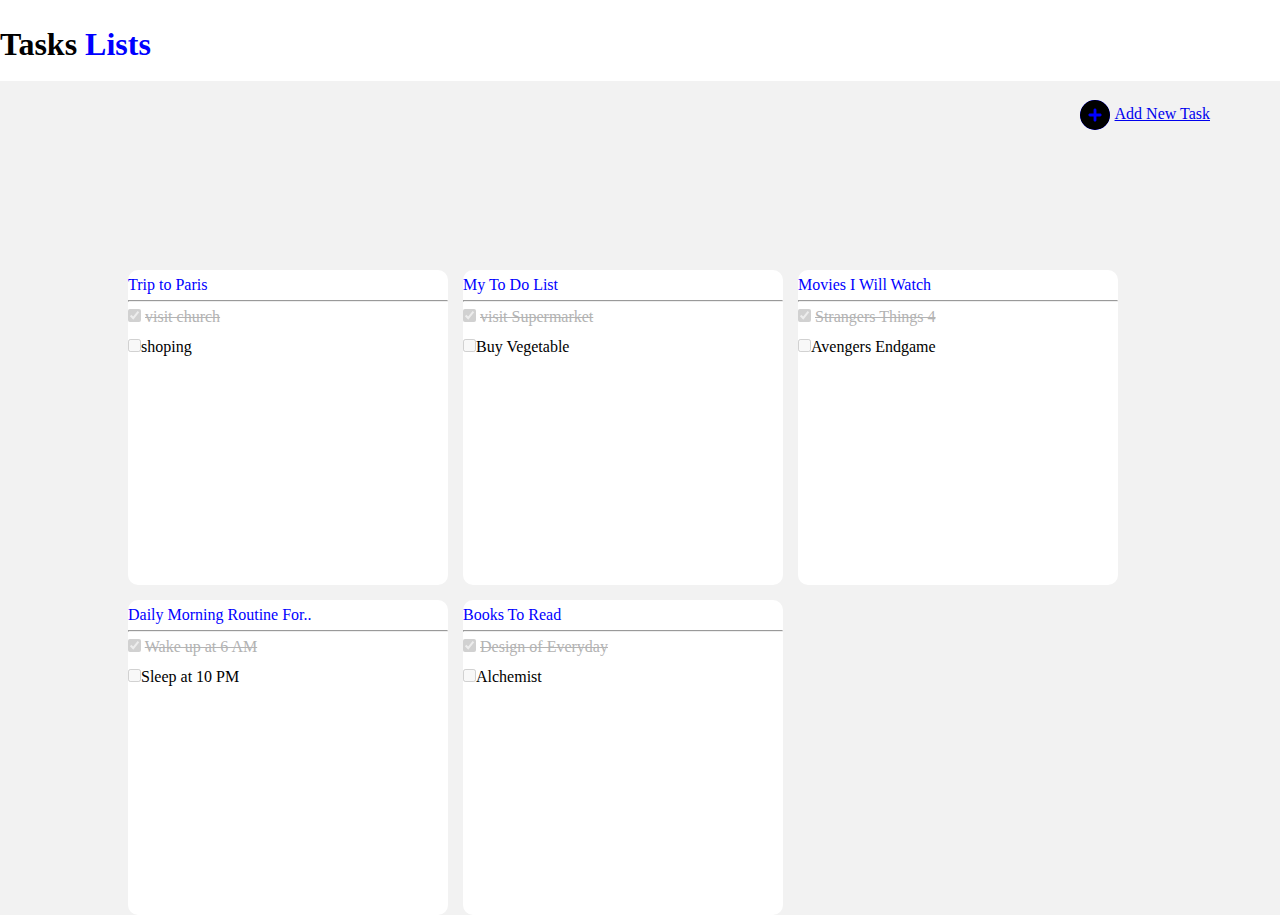
==== index.html @ 1b2b7eb3 "Add files via upload" ====
<!DOCTYPE html>
<html>
<head><link rel="stylesheet" type="text/css" href="./style.css">
	<meta charset="utf-8">
	<meta name="viewport" content="width=device-width, initial-scale=1.0">
	<title>todo ul app</title>
</head> 
<body id="bgcolor">

	<div class="heading">
		<h1 ><span id="color1"> Tasks</span>
			<span id="color2">Lists</span></h1><br>
		</div>
	      <svg xmlns="http://www.w3.org/2000/svg"  class="icons" viewBox="0 0 512 512" ><!--! Font Awesome Pro 6.4.0 by @fontawesome - https://fontawesome.com License - https://fontawesome.com/license (Commercial License) Copyright 2023 Fonticons, Inc. --><path d="M256 512A256 256 0 1 0 256 0a256 256 0 1 0 0 512zM232 344V280H168c-13.3 0-24-10.7-24-24s10.7-24 24-24h64V168c0-13.3 10.7-24 24-24s24 10.7 24 24v64h64c13.3 0 24 10.7 24 24s-10.7 24-24 24H280v64c0 13.3-10.7 24-24 24s-24-10.7-24-24z"/></svg ><div class="icontext"><a href="./index2.html">Add New Task</a></div>

	 <div class="flex_container">

	 	<div class="flex_item"><a href="./index1.html" class="anchor" > Trip to Paris </a><hr>
	 		<p><input type="checkbox" name="check" disabled="check" checked="">
	 			<span class="line">visit church</span>
	 			 </p>
	 			 <p><input type="checkbox" disabled=""  name="check">shoping</p>
	 			</div>
	 			  <div class="flex_item"><a href="./index1.html" class="anchor">My To Do List </a> <hr>
	<p><input type="checkbox" disabled="" checked="" name="check">
		<span class="line">visit Supermarket</span>
		 </p>
		 <p><input type="checkbox" disabled="" name="check">Buy Vegetable </p>
		  </div>
<div class="flex_item"><a href="./index1.html" class="anchor"> Movies I Will Watch </a><hr>
		<p><input type="checkbox" checked="" disabled=""  name="check">
			<span class="line"> Strangers Things 4</span></p>
<p>
   <input type="checkbox" disabled=""  name="check">Avengers Endgame</p>
       </div> 
   <div class="flex_item"><a href="./index1.html" class="anchor"> Daily Morning Routine For..</a><hr>
   	<p> 
   	<input type="checkbox" disabled="" checked="" name="check"> 
   	  <span class="line"> Wake up at 6 AM</span> 
   	  </p>
   	    <p>
   	    	<input type="checkbox" name="check" disabled="">Sleep at 10 PM</p>
   	    </div>
   	     <div class="flex_item">
   	     <a href="./index1.html" class="anchor">	Books To Read</a> <hr>
   	     	<p>
   	     		<input type="checkbox" name="check" disabled="" checked="">
   	     <span class="line"> Design of Everyday</span>
   	  </p>
   	   <p>
   	   	 <input type="checkbox" disabled=""  name="check">Alchemist</p>
   	   	     </div>
   	   	 </div>

</body>
</html>
---- style.css ----
*{margin:0px;
padding:0px;}
.heading{background-color: white;
  width: 100%;

	position: absolute;
  top:0%;
  padding-top: 2%;
  }
         
        
        .anchor{color:blue;
          text-decoration: none;
        }
         #color1{color: rgb(0,0,0);
         }
         #color2{color: rgb(0,0,255);}
         #bgcolor{background-color: rgb(242, 242, 242);
          background-size: cover;
          width: 100%;
          height: 100%;
        }
         	.icons{width: 30px;
            height:30px;
            border-radius:50%;
            background-color: blue;
            color:white;
            position: absolute;
            right: 170px;
            top: 100px;}
  .icontext{position: absolute;
            right:70px;
            top:105px;}

       




.flex_container{display: flex;
           
  justify-content: flex-start;
  flex-wrap:wrap;
 
     
      position: absolute;
      top:30%;
      left:10%;      
      gap:15px;
            }

      .plus{width:50px;
        height:50px;
        border-radius: 50%;
        color:white;
         background-color: solid blue;}      
            
    .underlineindexheading{text-decoration: none;}    
.flex_item{
  border:1px grey;
           width:25vw;
          display:inline-block;
          box-shadow:grey, 10px 10px 10px;
          line-height: 30px;
          border-radius: 10px;
          height: 35vh;
         	box-shadow: 0px,0px,10px black;
         	background-color: white;
          
         }
.line{text-decoration: line-through;
       color:#B3B3B3;

       }

.index1{filter:blur(4px);
width: 80%;
height:80%;
position: absolute;
overflow-x: none;}

#index1_parent{position: relative;
top:20%;}

#flex_container{display: flex;
  width: 80%;
  height: 80%;
           
  justify-content: flex-start;
  flex-wrap:wrap;
 position: absolute;
     
      
             }       
      
        
          



.bodyindex2{background-color: rgb(242, 242, 242);
          background-size: cover;
          width: 100%;
          height: 100%;}
        .index2container{display: flex;
           width: 100%;
           height: 80%;
             justify-content: flex-start;
            flex-wrap:wrap;
            position: absolute;
            

           }
      .index2item{border:1px solid grey;
        border-radius: 10px;
           width:25vw;
           position: absolute;
           top:200px;
           left:390px;
          
          line-height: 30px;
          height: 35vh;
          box-shadow: 0px,0px,10px black;
          background-color: white;}
        .iconindex2{width:30px;
          height: 30px;
          position: absolute;
          left: 250px;
          top:105px;
           
           
           }
         .texticon2{position: absolute;
              left:290px;
                top: 110px;}
.undelineicon{text-decoration:none;}
            
  

.containernav{width:30%;
             height:20%;
             border:1px solid black;
             position: absolute;
             top:50%;
             left:30%;
             background-color: rgb(192,192,192);}
 .item1{position:relative;
      top: 1px;
      left: 1px;}
      .item2{position: absolute;
        color:grey;
        font-weight: bold;
        font-size:20px;
          top: 0px;
           right: 1px;}
           .item3{text-align: center;
            margin:auto;
          }
          .item4{position:absolute;
            bottom:10px;
           right:10px;
           background-color:blue;}
.index3container{filter: blur(3px);}
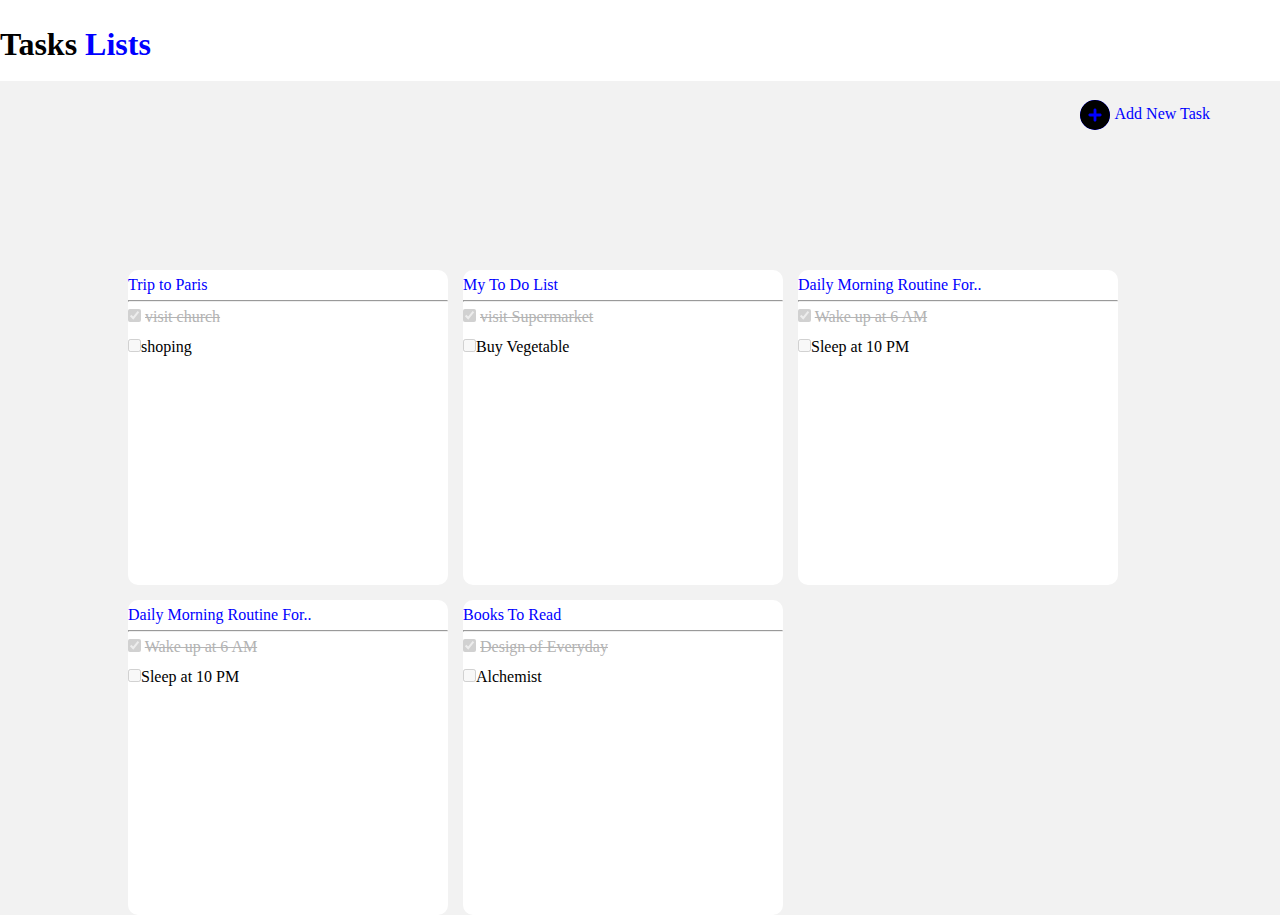
==== commit 679ee5b3: "Update index.html" ====
--- a/index.html
+++ b/index.html
@@ -11,29 +11,37 @@
 		<h1 ><span id="color1"> Tasks</span>
 			<span id="color2">Lists</span></h1><br>
 		</div>
-	      <svg xmlns="http://www.w3.org/2000/svg"  class="icons" viewBox="0 0 512 512" ><!--! Font Awesome Pro 6.4.0 by @fontawesome - https://fontawesome.com License - https://fontawesome.com/license (Commercial License) Copyright 2023 Fonticons, Inc. --><path d="M256 512A256 256 0 1 0 256 0a256 256 0 1 0 0 512zM232 344V280H168c-13.3 0-24-10.7-24-24s10.7-24 24-24h64V168c0-13.3 10.7-24 24-24s24 10.7 24 24v64h64c13.3 0 24 10.7 24 24s-10.7 24-24 24H280v64c0 13.3-10.7 24-24 24s-24-10.7-24-24z"/></svg ><div class="icontext"><a href="./index2.html">Add New Task</a></div>
+	      <svg xmlns="http://www.w3.org/2000/svg"  class="icons" viewBox="0 0 512 512" ><!--! Font Awesome Pro 6.4.0 by @fontawesome - https://fontawesome.com License - https://fontawesome.com/license (Commercial License) Copyright 2023 Fonticons, Inc. --><path d="M256 512A256 256 0 1 0 256 0a256 256 0 1 0 0 512zM232 344V280H168c-13.3 0-24-10.7-24-24s10.7-24 24-24h64V168c0-13.3 10.7-24 24-24s24 10.7 24 24v64h64c13.3 0 24 10.7 24 24s-10.7 24-24 24H280v64c0 13.3-10.7 24-24 24s-24-10.7-24-24z"/></svg ><div class="icontext">
+	      	<a href="./index1.html" class="anchor">Add New Task</a>
+
+
+
+	      </div>
 
 	 <div class="flex_container">
 
-	 	<div class="flex_item"><a href="./index1.html" class="anchor" > Trip to Paris </a><hr>
+	 	<div class="flex_item"><a href="./index2.html" class="anchor" > Trip to Paris </a><hr>
 	 		<p><input type="checkbox" name="check" disabled="check" checked="">
 	 			<span class="line">visit church</span>
 	 			 </p>
 	 			 <p><input type="checkbox" disabled=""  name="check">shoping</p>
 	 			</div>
-	 			  <div class="flex_item"><a href="./index1.html" class="anchor">My To Do List </a> <hr>
+	 			  <div class="flex_item"><a href="./index2.html" class="anchor">My To Do List </a> <hr>
 	<p><input type="checkbox" disabled="" checked="" name="check">
 		<span class="line">visit Supermarket</span>
 		 </p>
 		 <p><input type="checkbox" disabled="" name="check">Buy Vegetable </p>
 		  </div>
-<div class="flex_item"><a href="./index1.html" class="anchor"> Movies I Will Watch </a><hr>
-		<p><input type="checkbox" checked="" disabled=""  name="check">
-			<span class="line"> Strangers Things 4</span></p>
-<p>
-   <input type="checkbox" disabled=""  name="check">Avengers Endgame</p>
-       </div> 
-   <div class="flex_item"><a href="./index1.html" class="anchor"> Daily Morning Routine For..</a><hr>
+
+   <div class="flex_item"><a href="./index2.html" class="anchor"> Daily Morning Routine For..</a><hr>
+   	<p> 
+   	<input type="checkbox" disabled="" checked="" name="check"> 
+   	  <span class="line"> Wake up at 6 AM</span> 
+   	  </p>
+   	    <p>
+   	    	<input type="checkbox" name="check" disabled="">Sleep at 10 PM</p>
+   	    </div>
+   	     <div class="flex_item"><a href="./index2.html" class="anchor"> Daily Morning Routine For..</a><hr>
    	<p> 
    	<input type="checkbox" disabled="" checked="" name="check"> 
    	  <span class="line"> Wake up at 6 AM</span> 
@@ -42,7 +50,7 @@
    	    	<input type="checkbox" name="check" disabled="">Sleep at 10 PM</p>
    	    </div>
    	     <div class="flex_item">
-   	     <a href="./index1.html" class="anchor">	Books To Read</a> <hr>
+   	     <a href="./index2.html" class="anchor">	Books To Read</a> <hr>
    	     	<p>
    	     		<input type="checkbox" name="check" disabled="" checked="">
    	     <span class="line"> Design of Everyday</span>
@@ -53,4 +61,4 @@
    	   	 </div>
 
 </body>
-</html>+</html>
